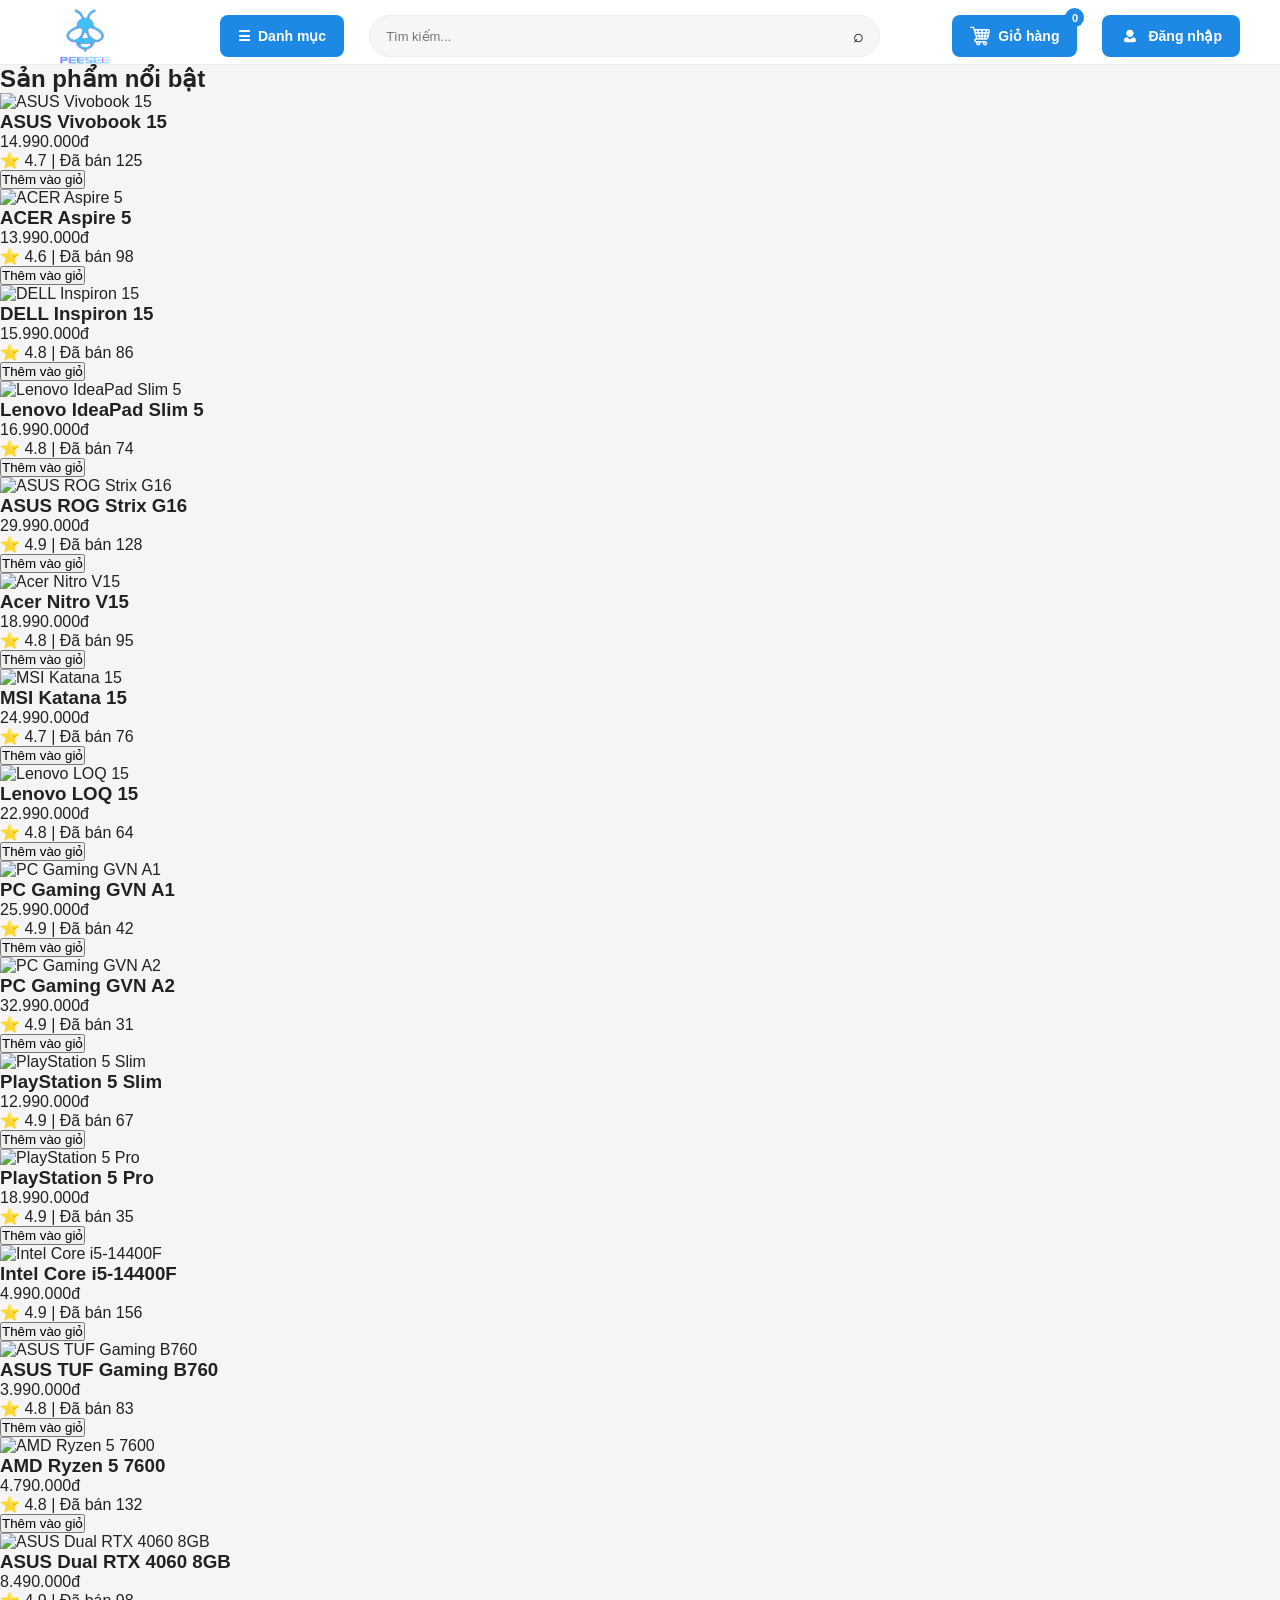
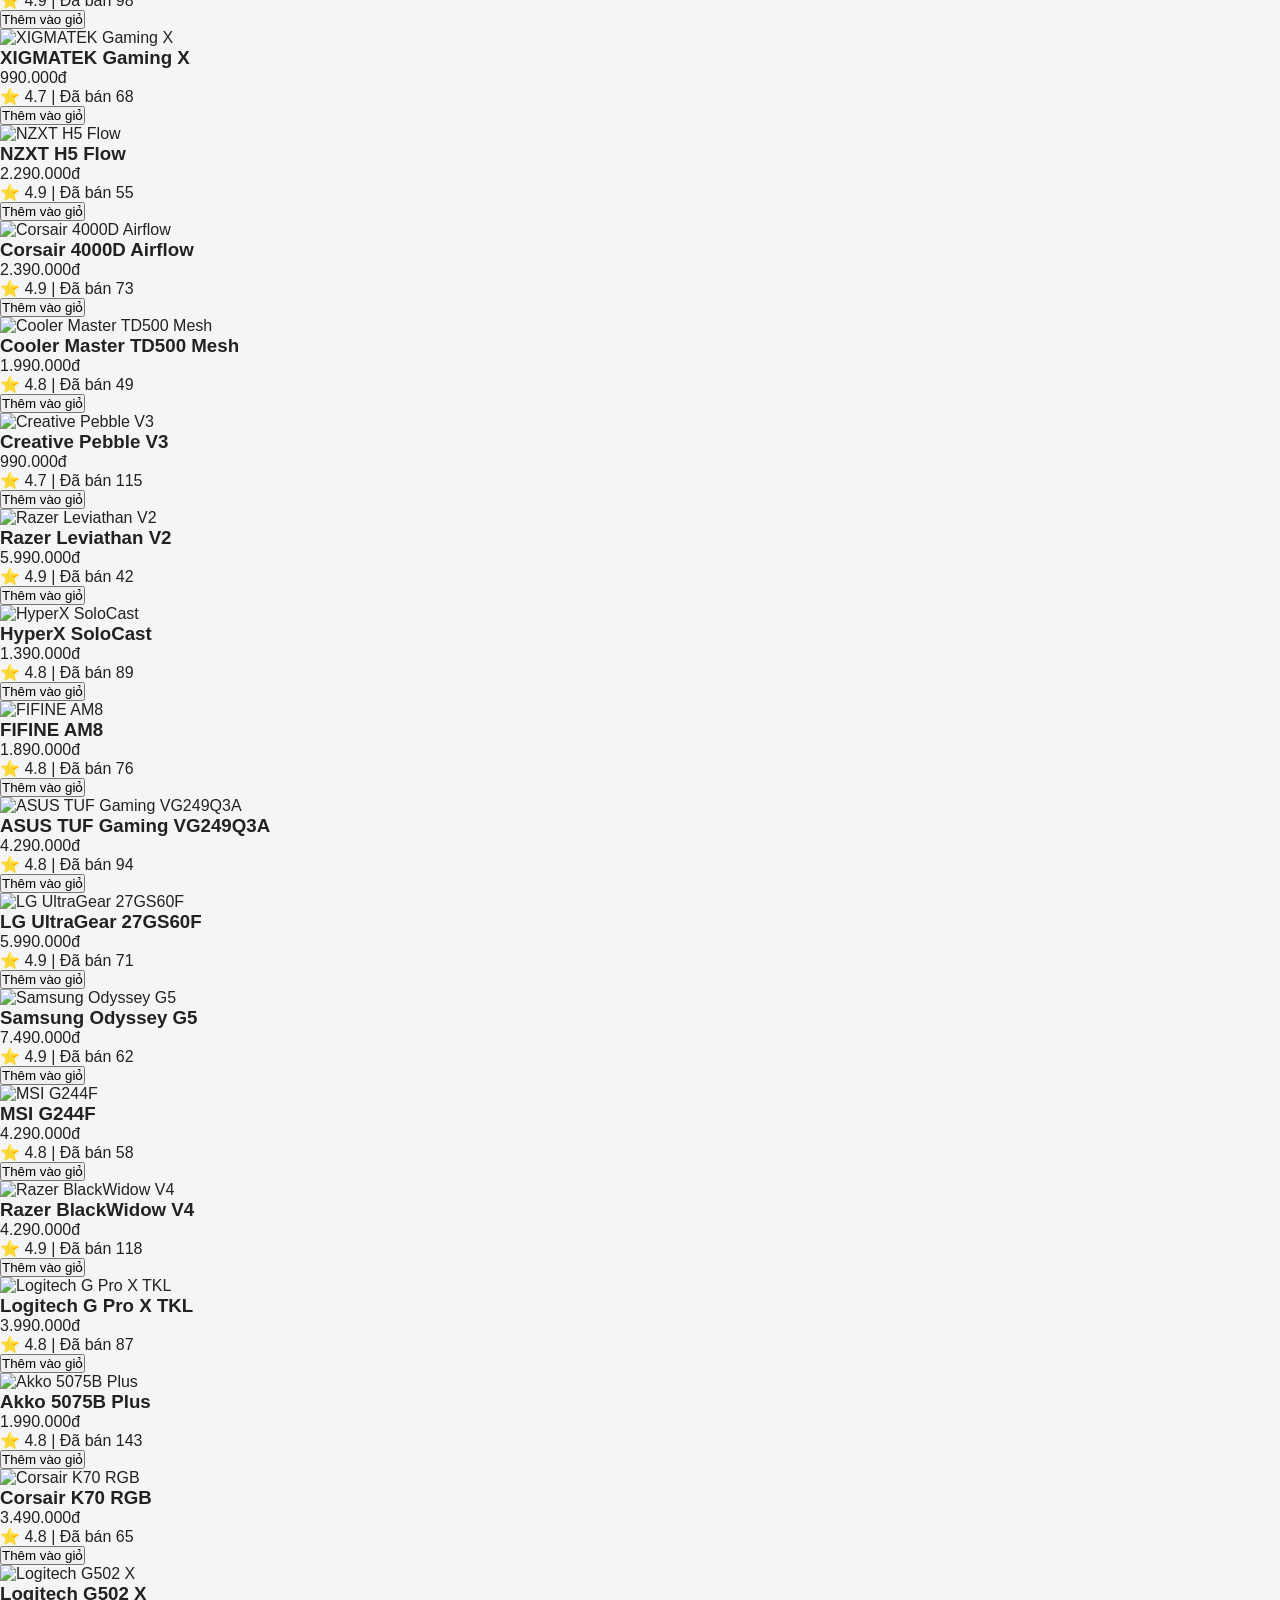
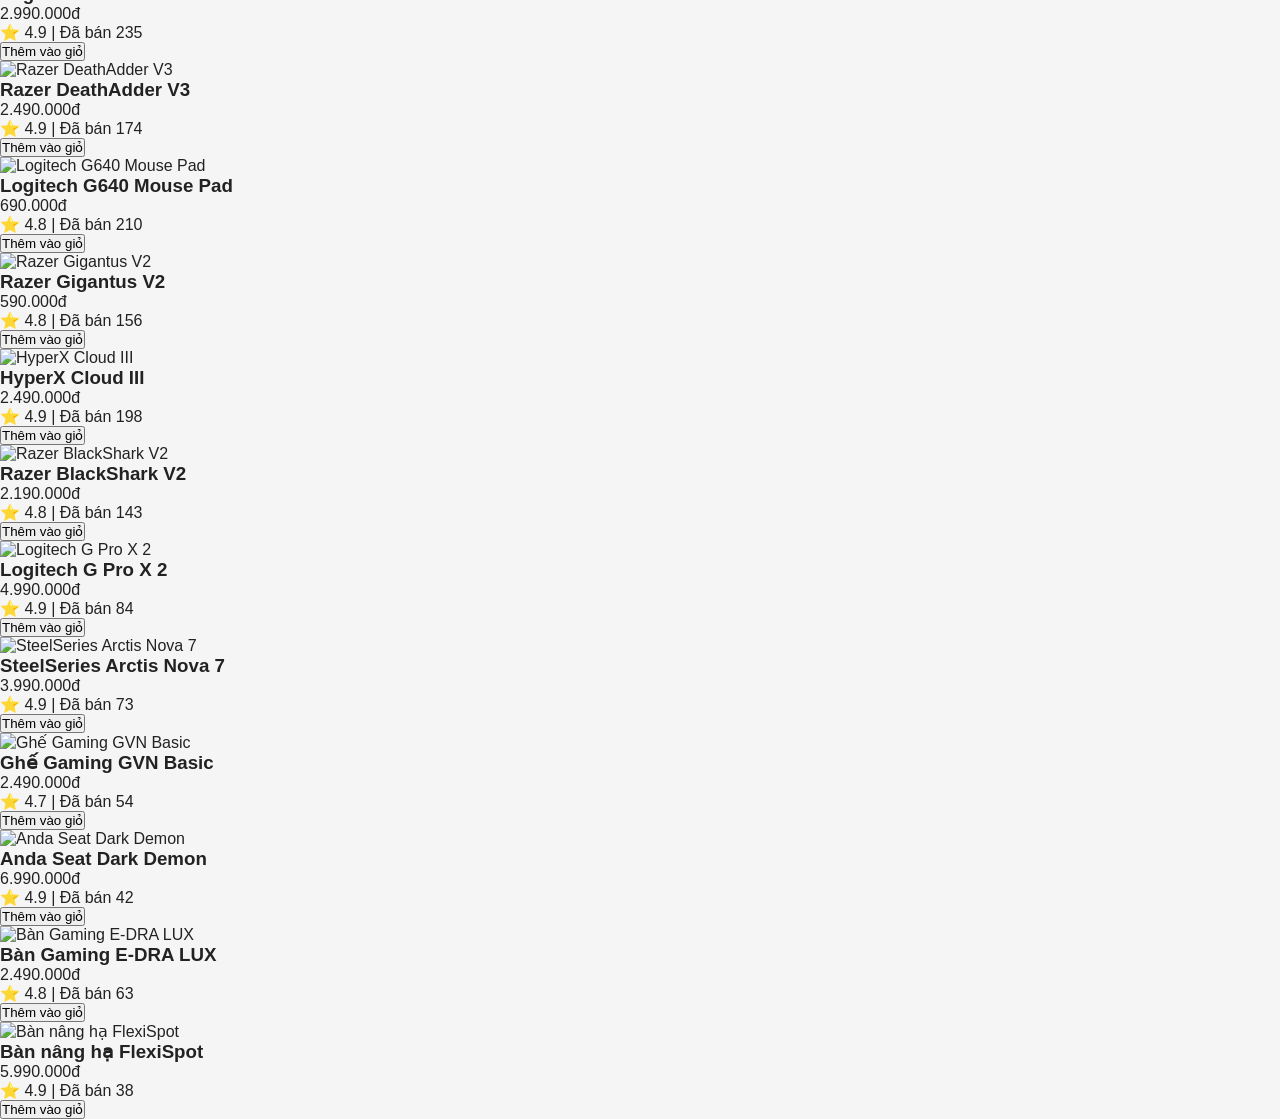
==== index.html @ d20f96dc "Initial commit" ====
<!DOCTYPE html>
<html lang='vi'>

<head>
    <meta charset='utf-8'>
    <meta name="viewport" content="width=device-width, initial-scale=1.0">

    <title>PEESEE - Thiết Bị Công Nghệ</title>

    <link rel="stylesheet" href="css/style.css">
</head>

<body>

    <!-- ================= HEADER ================= -->

    <header class="header">

        <div class="header-main">

            <!-- KHU VỰC 1: LOGO -->
            <div class="header-left">
                <a href="index.html" class="logo">
                    <img src="images/logo-peesee.png" alt="PEESEE">
                </a>
            </div>


            <!-- KHU VỰC 2: DANH MỤC + TÌM KIẾM -->
            <div class="header-center">

                <div class="category-menu">

                    <button class="category-btn">
                        ☰
                        <span>Danh mục</span>
                    </button>

                    <div class="mega-menu">
                        <div class="mega-column">
                            <h3>Laptop</h3>
                            <a href="#">Laptop</a>
                            <a href="#">Laptop Gaming</a>
                        </div>

                        <div class="mega-column">
                            <h3>PC & Linh kiện</h3>
                            <a href="#">PC PS</a>
                            <a href="#">Main / CPU / VGA</a>
                            <a href="#">Case</a>
                        </div>

                        <div class="mega-column">
                            <h3>Gaming Gear</h3>
                            <a href="#">Bàn phím</a>
                            <a href="#">Chuột / Lót chuột</a>
                            <a href="#">Tai nghe</a>
                        </div>

                        <div class="mega-column">
                            <h3>Thiết bị</h3>
                            <a href="#">Màn hình</a>
                            <a href="#">Loa / Micro</a>
                            <a href="#">Ghế / Bàn</a>
                        </div>
                    </div>

                </div>

                <div class="search-box">
                    <input type="text" id="search-input" placeholder="Tìm kiếm...">
                    <button id="search-btn">⌕</button>
                </div>

            </div>


            <!-- KHU VỰC 3: GIỎ HÀNG + ĐĂNG NHẬP -->
            <div class="header-right">

                <a href="pages/cart.html" class="cart-btn">
                    <img src="images/logo-cart.png" alt="Giỏ hàng">
                    <span>Giỏ hàng</span>
                    <span class="cart-count">0</span>
                </a>

                <a href="pages/login.html" class="login-btn">
                    <img src="images/logo-user.png" alt="Đăng nhập">
                    <span>Đăng nhập</span>
                </a>

            </div>

        </div>

    </header>


    <!-- ================= SẢN PHẨM ================= -->

    <section class="products-section">

        <h2>Sản phẩm nổi bật</h2>

        <div id="product-list" class="product-list"></div>

    </section>


    <!-- ================= JAVASCRIPT ================= -->

    <script src="js/data.js"></script>
    <script src="js/storage.js"></script>
    <script src="js/init.js"></script>
    <script src="js/home.js"></script>

</body>

</html>
---- css/style.css ----
/* =========================
   RESET
========================= */

* {
    margin: 0;
    padding: 0;
    box-sizing: border-box;
}

body {
    font-family: Arial, sans-serif;
    background: #f5f5f5;
    color: #222;
}

a {
    text-decoration: none;
    color: inherit;
}


/* =========================
   HEADER
========================= */

.header {
    width: 100%;
    height: 65px;
    background: #ffffff;
    border-bottom: 1px solid #eeeeee;
}

.header-main {
    width: calc(100% - 80px);
    max-width: 1600px;
    height: 72px;
    margin: 0 auto;

    display: grid;
    grid-template-columns: 15% 55% 30%;

    align-items: center;
}

.header-left {
    display: flex;
    justify-content: flex-start;
    align-items: center;
}

.header-center {
    display: flex;
    align-items: center;
    gap: 25px;
    width: 100%;
}

.header-right {
    display: flex;
    justify-content: flex-end;
    align-items: center;
    gap: 25px;
}


/* LOGO */

.logo {
    width: 90px;
    height: 65px;

    display: flex;
    align-items: center;
    justify-content: center;

    flex-shrink: 0;
}

.logo img {
    width: 55px;
    height: 55px;

    object-fit: contain;
}

/* =========================
   BUTTON DANH MỤC
========================= */

.category-menu {
    position: relative;
    flex-shrink: 0;
}

.category-btn {
    height: 42px;
    padding: 0 18px;
    border: none;
    border-radius: 8px;
    background: #1e88e5;
    color: white;
    font-size: 14px;
    font-weight: 600;
    cursor: pointer;

    display: flex;
    align-items: center;
    justify-content: center;
    gap: 7px;

    transition: 0.2s;
}

.category-btn:hover {
    background: #1976D2;
}



/* SEARCH */

.search-box {
    height: 42px;
    flex: 1;
    width: 100%;
    max-width: 700px;

    display: flex;
    align-items: center;

    background: #f6f6f6;
    border: 1px solid #eeeeee;
    border-radius: 22px;
    overflow: hidden;
}

.search-box input {
    flex: 1;

    height: 100%;

    padding: 0 16px;

    border: none;
    outline: none;

    background: transparent;

    font-size: 13px;
}

.search-box button {
    width: 42px;
    height: 100%;

    border: none;

    background: transparent;

    cursor: pointer;

    font-size: 18px;
}


/* =========================
   BUTTON ĐĂNG NHẬP
========================= */

.login-btn {
    height: 42px;
    padding: 0 18px;

    border-radius: 8px;

    background: #1e88e5;
    color: white;

    font-size: 14px;
    font-weight: 600;

    display: flex;
    align-items: center;
    justify-content: center;
    gap: 8px;

    transition: 0.2s;
}

.login-btn:hover {
    background: #1976D2;
}

.account-icon {
    font-size: 17px;
}

.login-btn img {
    width: 20px;
    height: 20px;
    object-fit: contain;
}

/* =========================
   BUTTON GIỎ HÀNG
========================= */

.cart-btn {
    position: relative;

    height: 42px;
    padding: 0 18px;

    border-radius: 8px;

    background: #1e88e5;
    color: white;

    font-size: 14px;
    font-weight: 600;

    display: flex;
    align-items: center;
    justify-content: center;
    gap: 8px;

    transition: 0.2s;
}

.cart-btn:hover {
    background: #1976D2;
}

.cart-icon {
    font-size: 18px;
}


/* Số lượng giỏ hàng */

.cart-count {
    position: absolute;

    top: -7px;
    right: -7px;

    min-width: 19px;
    height: 19px;

    border-radius: 50%;

    background: #1e88e5;
    color: white;

    font-size: 11px;

    display: flex;
    align-items: center;
    justify-content: center;
}

.cart-btn img {
    width: 20px;
    height: 20px;
    object-fit: contain;
}

/* =========================
   MEGA MENU
========================= */

.mega-menu {
    position: absolute;
    top: 100%;
    left: 0;

    width: 800px;
    padding: 25px;

    background: white;

    border: 1px solid #eeeeee;
    border-radius: 0 0 10px 10px;

    box-shadow: 0 8px 25px rgba(0, 0, 0, 0.15);

    display: none;

    grid-template-columns: repeat(4, 1fr);
    gap: 25px;

    z-index: 1000;
}


/* Hover vào Danh mục → hiện menu */

.category-menu:hover .mega-menu {
    display: grid;
}


/* Click vào Danh mục → hiện menu */

.category-menu.active .mega-menu {
    display: grid;
}


/* =========================
   TIÊU ĐỀ DANH MỤC
========================= */

.mega-column h3 {
    margin: 0 0 12px;

    color: #222;
    font-size: 16px;
    font-weight: 600;
}


/* =========================
   CÁC MỤC BÊN TRONG
========================= */

.mega-column a {
    display: block;

    padding: 7px 0;

    color: #555;

    font-size: 14px;
    text-decoration: none;

    transition: 0.2s;
}


.mega-column a:hover {
    color: #1e88e5;
    padding-left: 5px;
}
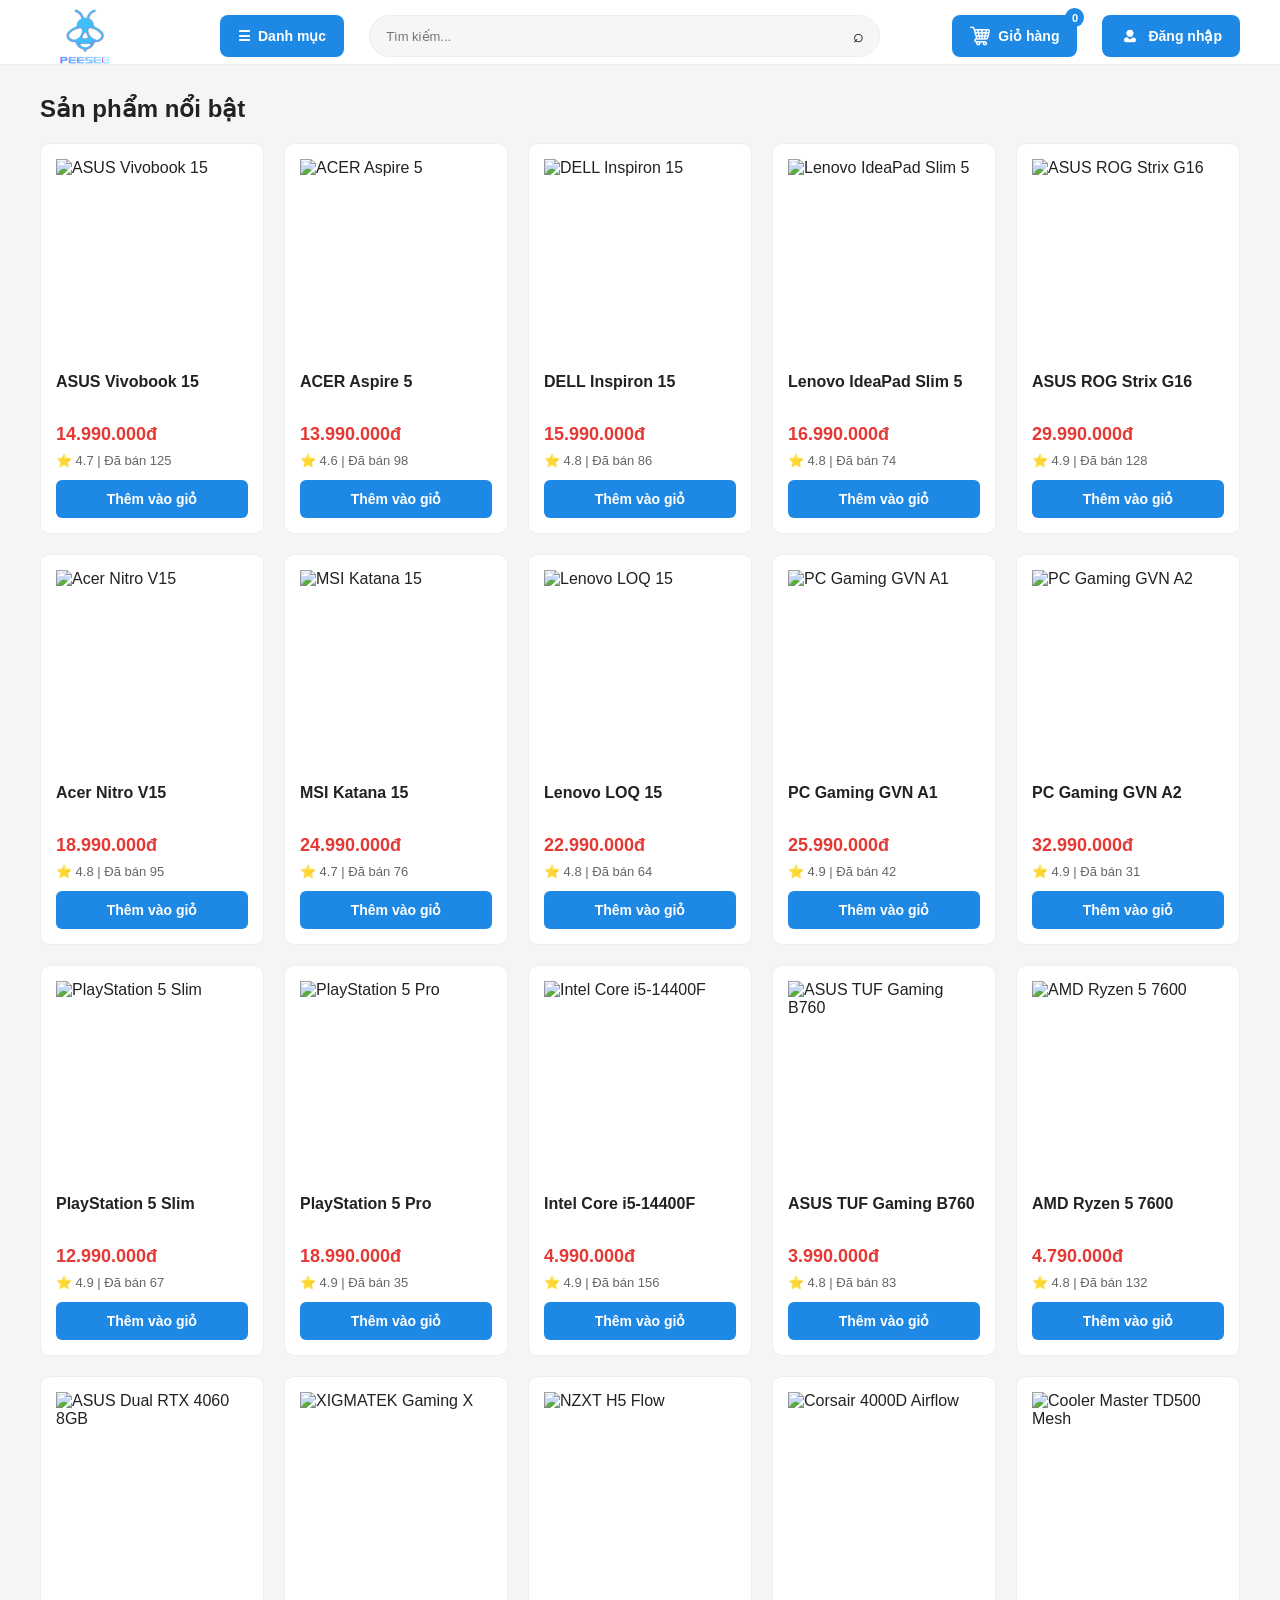
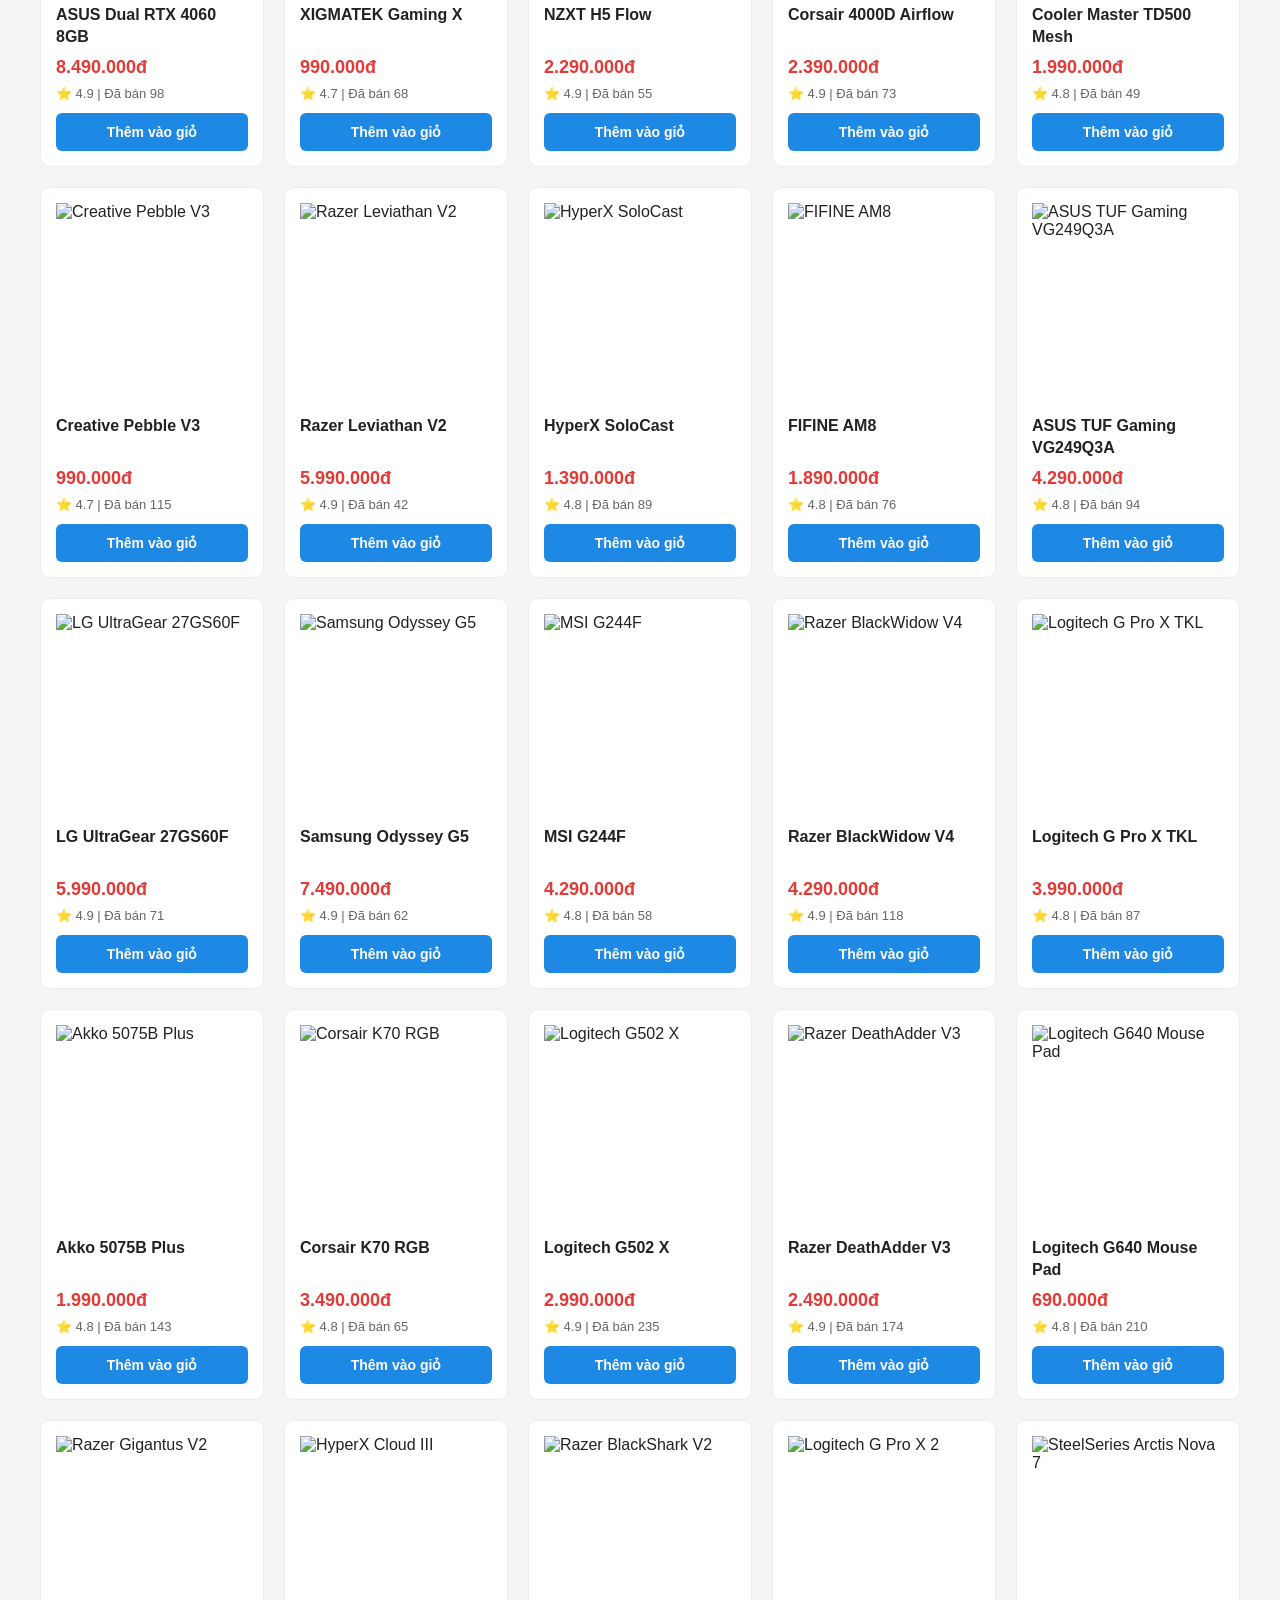
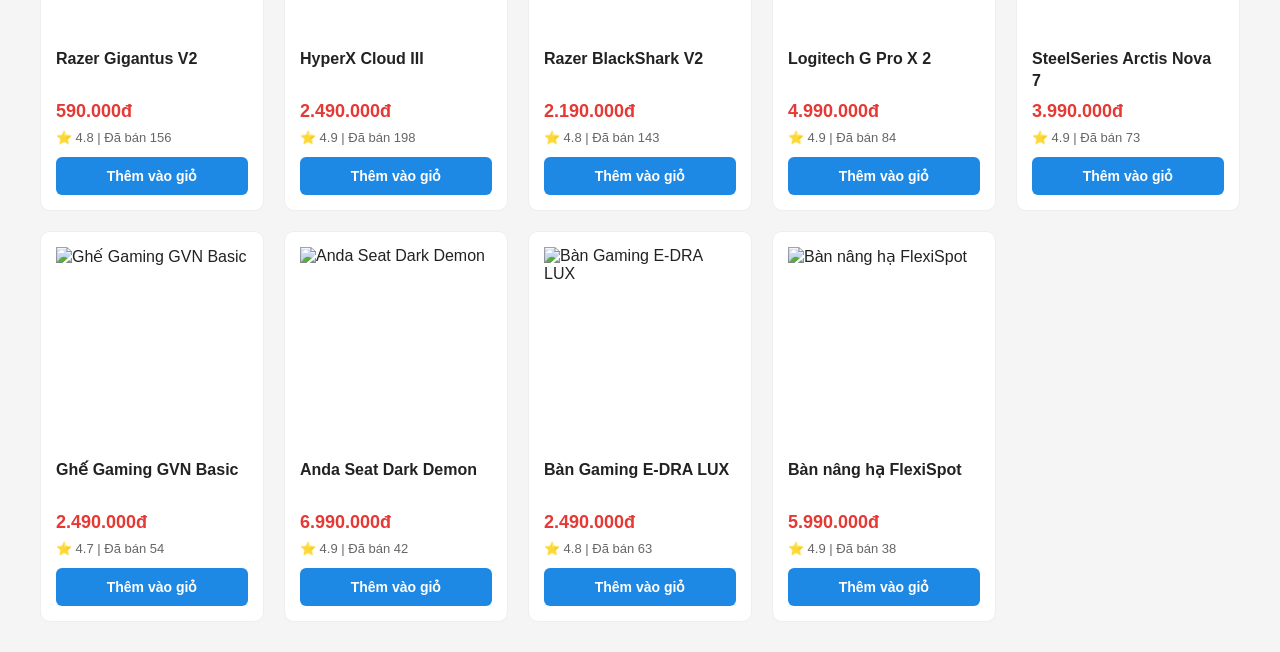
==== commit b0129110: "Update website" ====
--- a/index.html
+++ b/index.html
@@ -8,93 +8,12 @@
     <title>PEESEE - Thiết Bị Công Nghệ</title>
 
     <link rel="stylesheet" href="css/style.css">
+    <link rel="stylesheet" href="css/header.css">
+    <link rel="stylesheet" href="css/home.css">
 </head>
 
 <body>
-
-    <!-- ================= HEADER ================= -->
-
-    <header class="header">
-
-        <div class="header-main">
-
-            <!-- KHU VỰC 1: LOGO -->
-            <div class="header-left">
-                <a href="index.html" class="logo">
-                    <img src="images/logo-peesee.png" alt="PEESEE">
-                </a>
-            </div>
-
-
-            <!-- KHU VỰC 2: DANH MỤC + TÌM KIẾM -->
-            <div class="header-center">
-
-                <div class="category-menu">
-
-                    <button class="category-btn">
-                        ☰
-                        <span>Danh mục</span>
-                    </button>
-
-                    <div class="mega-menu">
-                        <div class="mega-column">
-                            <h3>Laptop</h3>
-                            <a href="#">Laptop</a>
-                            <a href="#">Laptop Gaming</a>
-                        </div>
-
-                        <div class="mega-column">
-                            <h3>PC & Linh kiện</h3>
-                            <a href="#">PC PS</a>
-                            <a href="#">Main / CPU / VGA</a>
-                            <a href="#">Case</a>
-                        </div>
-
-                        <div class="mega-column">
-                            <h3>Gaming Gear</h3>
-                            <a href="#">Bàn phím</a>
-                            <a href="#">Chuột / Lót chuột</a>
-                            <a href="#">Tai nghe</a>
-                        </div>
-
-                        <div class="mega-column">
-                            <h3>Thiết bị</h3>
-                            <a href="#">Màn hình</a>
-                            <a href="#">Loa / Micro</a>
-                            <a href="#">Ghế / Bàn</a>
-                        </div>
-                    </div>
-
-                </div>
-
-                <div class="search-box">
-                    <input type="text" id="search-input" placeholder="Tìm kiếm...">
-                    <button id="search-btn">⌕</button>
-                </div>
-
-            </div>
-
-
-            <!-- KHU VỰC 3: GIỎ HÀNG + ĐĂNG NHẬP -->
-            <div class="header-right">
-
-                <a href="pages/cart.html" class="cart-btn">
-                    <img src="images/logo-cart.png" alt="Giỏ hàng">
-                    <span>Giỏ hàng</span>
-                    <span class="cart-count">0</span>
-                </a>
-
-                <a href="pages/login.html" class="login-btn">
-                    <img src="images/logo-user.png" alt="Đăng nhập">
-                    <span>Đăng nhập</span>
-                </a>
-
-            </div>
-
-        </div>
-
-    </header>
-
+    <div id="header"></div>
 
     <!-- ================= SẢN PHẨM ================= -->
 
@@ -113,6 +32,9 @@
     <script src="js/storage.js"></script>
     <script src="js/init.js"></script>
     <script src="js/home.js"></script>
+    <script src="js/search.js"></script>
+    <script src="js/category.js"></script>
+    <script src="js/header.js"></script>
 
 </body>
 
--- a/css/style.css
+++ b/css/style.css
@@ -124,7 +124,7 @@
     height: 42px;
     flex: 1;
     width: 100%;
-    max-width: 700px;
+    max-width: none;
 
     display: flex;
     align-items: center;
--- a/css/home.css
+++ b/css/home.css
@@ -0,0 +1,143 @@
+/* =========================
+   PHẦN SẢN PHẨM
+========================= */
+
+.products-section {
+    width: 100%;
+    max-width: 1600px;
+    margin: 30px auto;
+    padding: 0 40px;
+    box-sizing: border-box;
+}
+
+.products-section h2 {
+    margin-bottom: 20px;
+    font-size: 24px;
+    color: #222;
+}
+
+
+/* =========================
+   DANH SÁCH SẢN PHẨM
+========================= */
+
+.product-list {
+    display: grid;
+
+    grid-template-columns: repeat(5, 1fr);
+
+    gap: 20px;
+}
+
+
+/* =========================
+   CARD SẢN PHẨM
+========================= */
+
+.product-card {
+    background: #ffffff;
+
+    border: 1px solid #eeeeee;
+    border-radius: 10px;
+
+    padding: 15px;
+
+    box-sizing: border-box;
+
+    transition: 0.2s;
+
+    overflow: hidden;
+}
+
+.product-card:hover {
+    transform: translateY(-3px);
+
+    box-shadow: 0 5px 20px rgba(0, 0, 0, 0.1);
+}
+
+
+/* =========================
+   ẢNH SẢN PHẨM
+========================= */
+
+.product-card img {
+    width: 100%;
+    height: 200px;
+
+    object-fit: contain;
+
+    display: block;
+
+    margin-bottom: 12px;
+}
+
+
+/* =========================
+   TÊN SẢN PHẨM
+========================= */
+
+.product-card h3 {
+    margin: 0 0 8px;
+
+    font-size: 16px;
+    line-height: 1.4;
+
+    color: #222;
+
+    min-height: 45px;
+}
+
+
+/* =========================
+   GIÁ
+========================= */
+
+.product-price {
+    margin: 0 0 8px;
+
+    font-size: 18px;
+    font-weight: 700;
+
+    color: #e53935;
+}
+
+
+/* =========================
+   ĐÁNH GIÁ
+========================= */
+
+.product-rating {
+    margin: 0 0 12px;
+
+    font-size: 13px;
+
+    color: #666;
+}
+
+
+/* =========================
+   NÚT THÊM VÀO GIỎ
+========================= */
+
+.product-card button {
+    width: 100%;
+
+    height: 38px;
+
+    border: none;
+    border-radius: 6px;
+
+    background: #1e88e5;
+    color: white;
+
+    font-size: 14px;
+    font-weight: 600;
+
+    cursor: pointer;
+
+    transition: 0.2s;
+}
+
+.product-card button:hover {
+    background: #1976d2;
+}
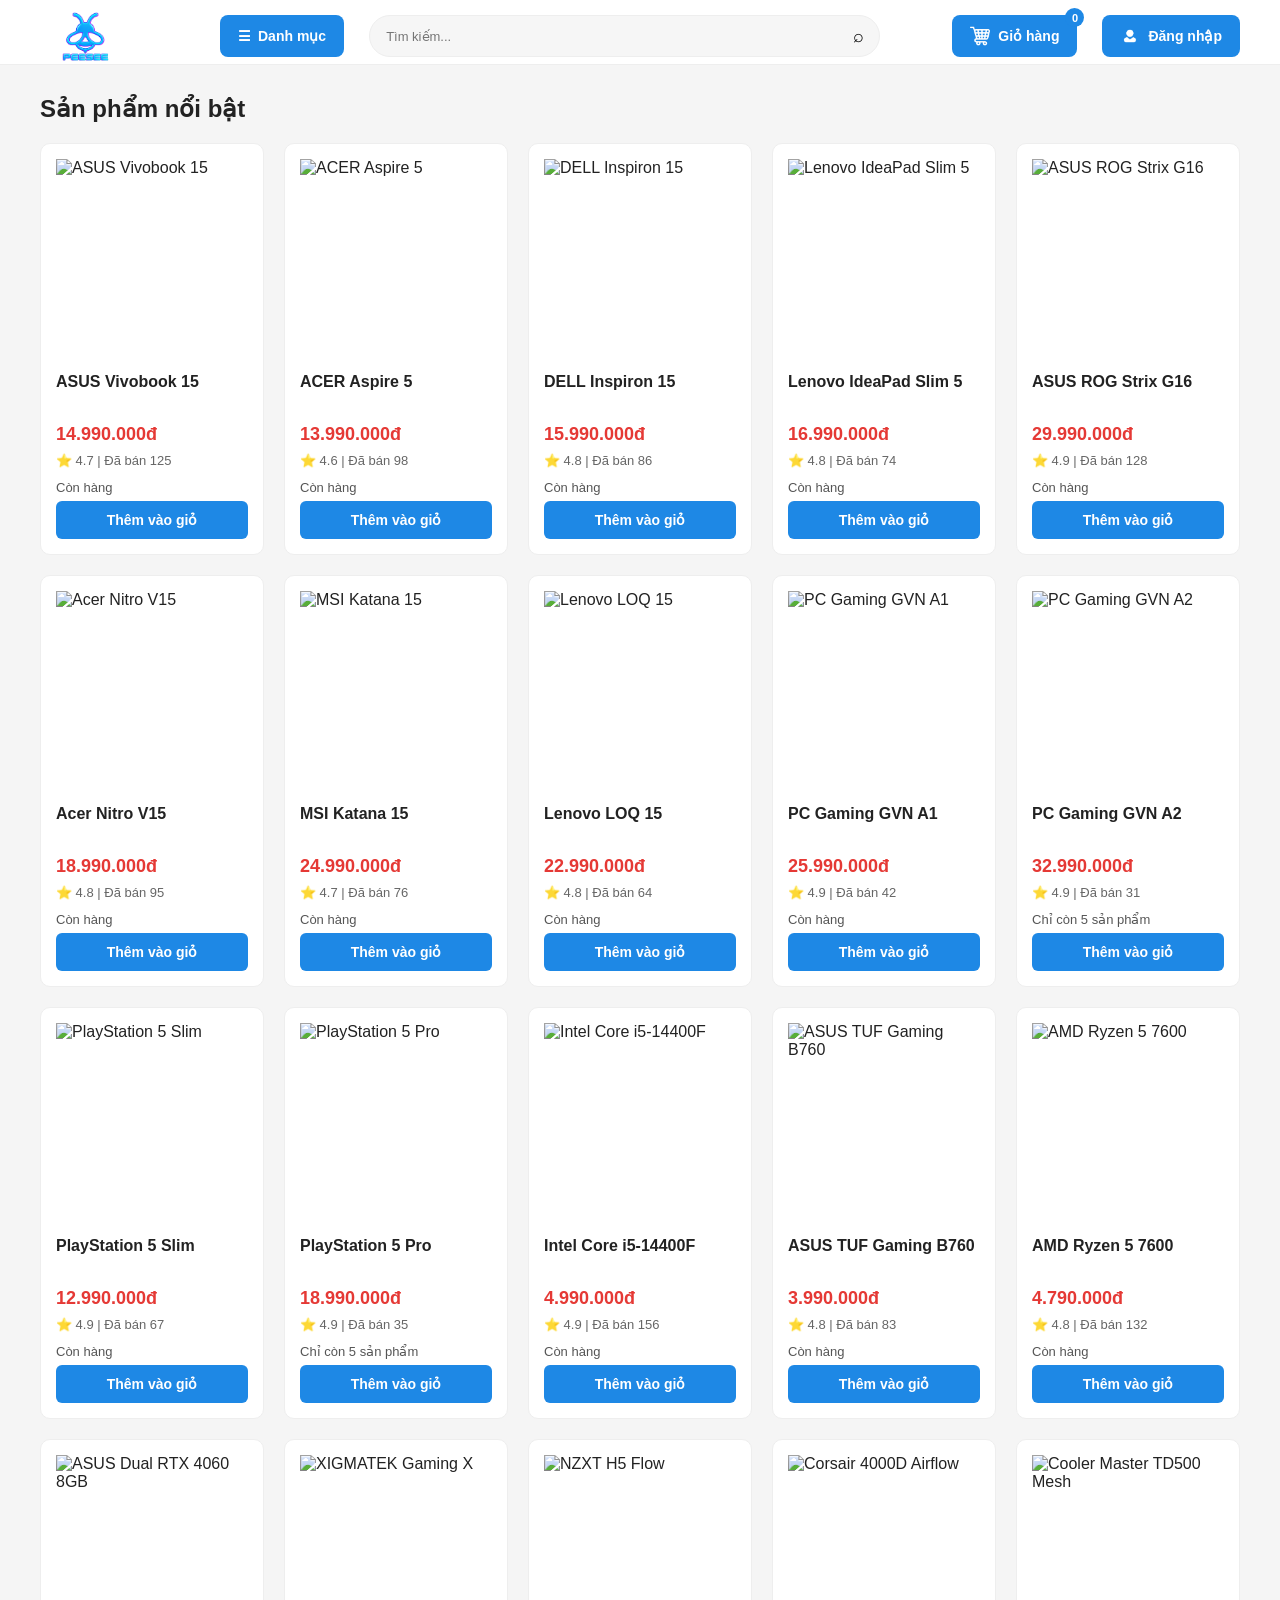
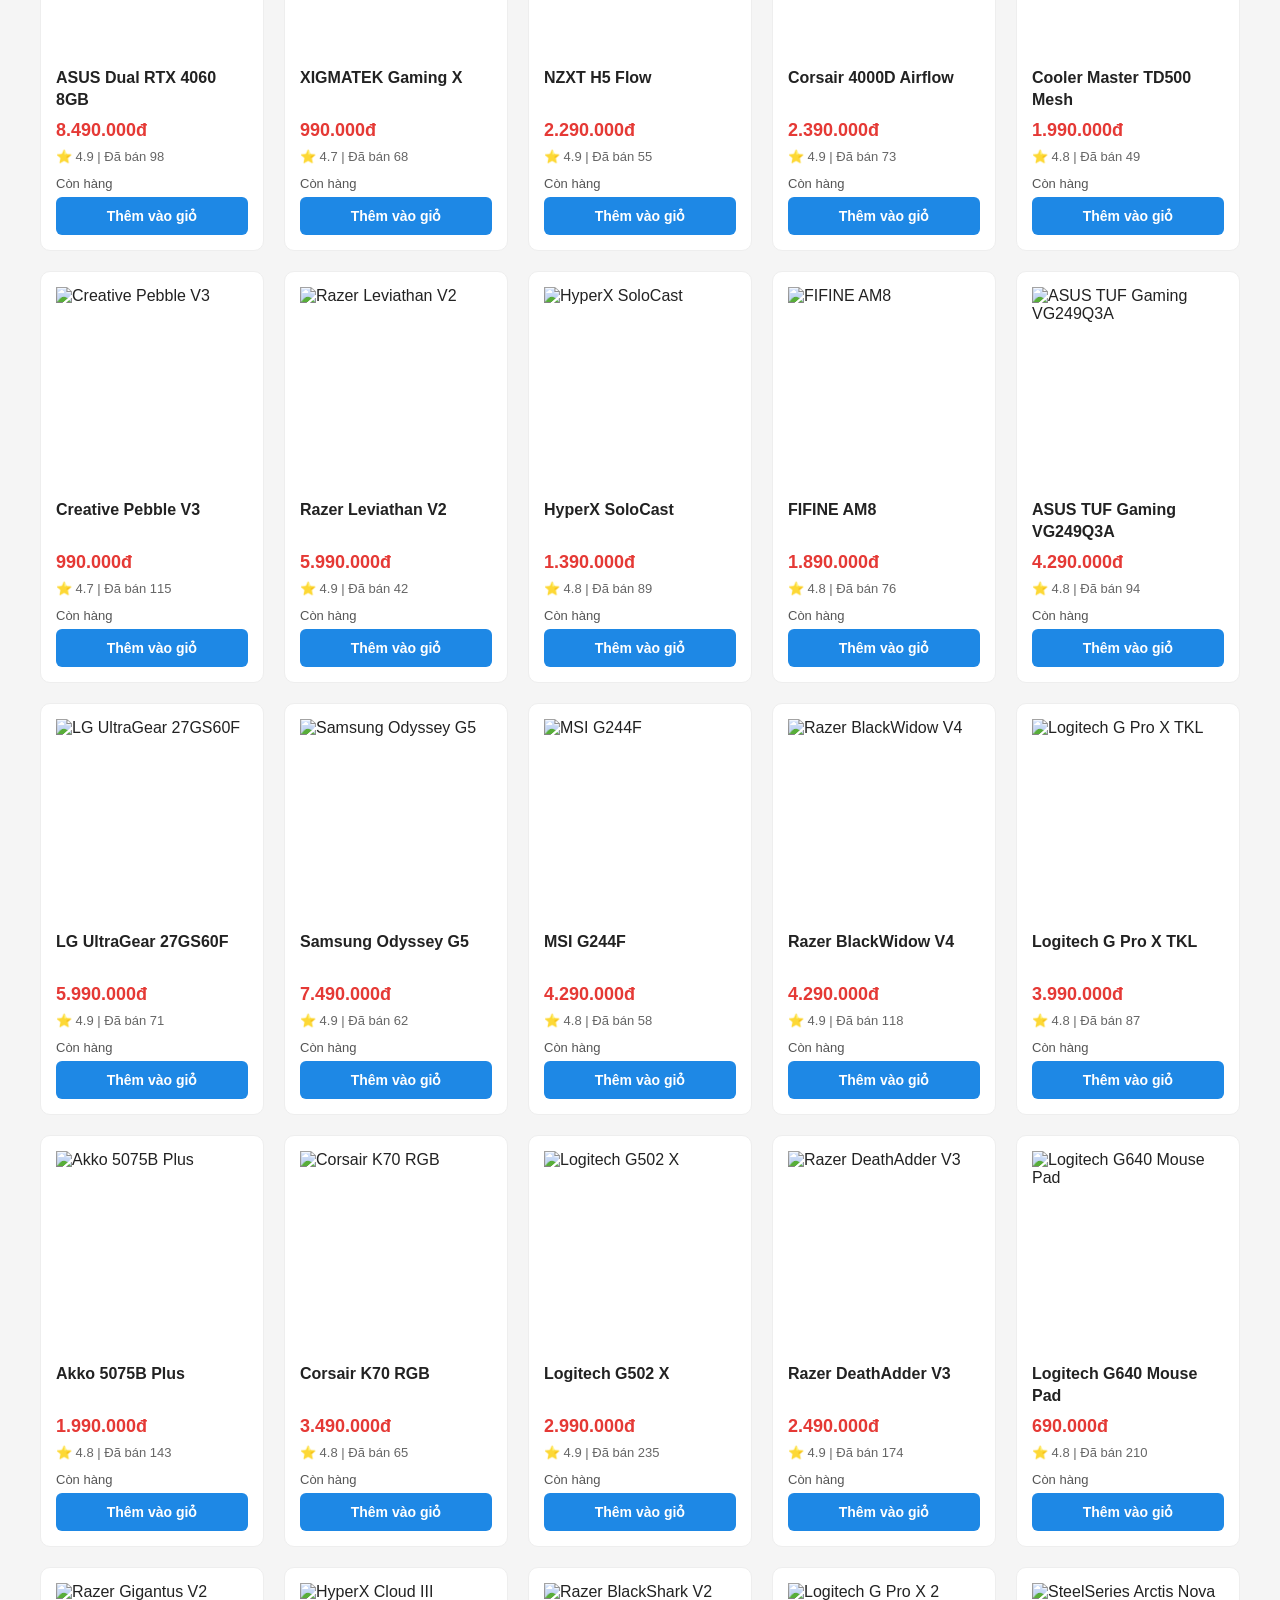
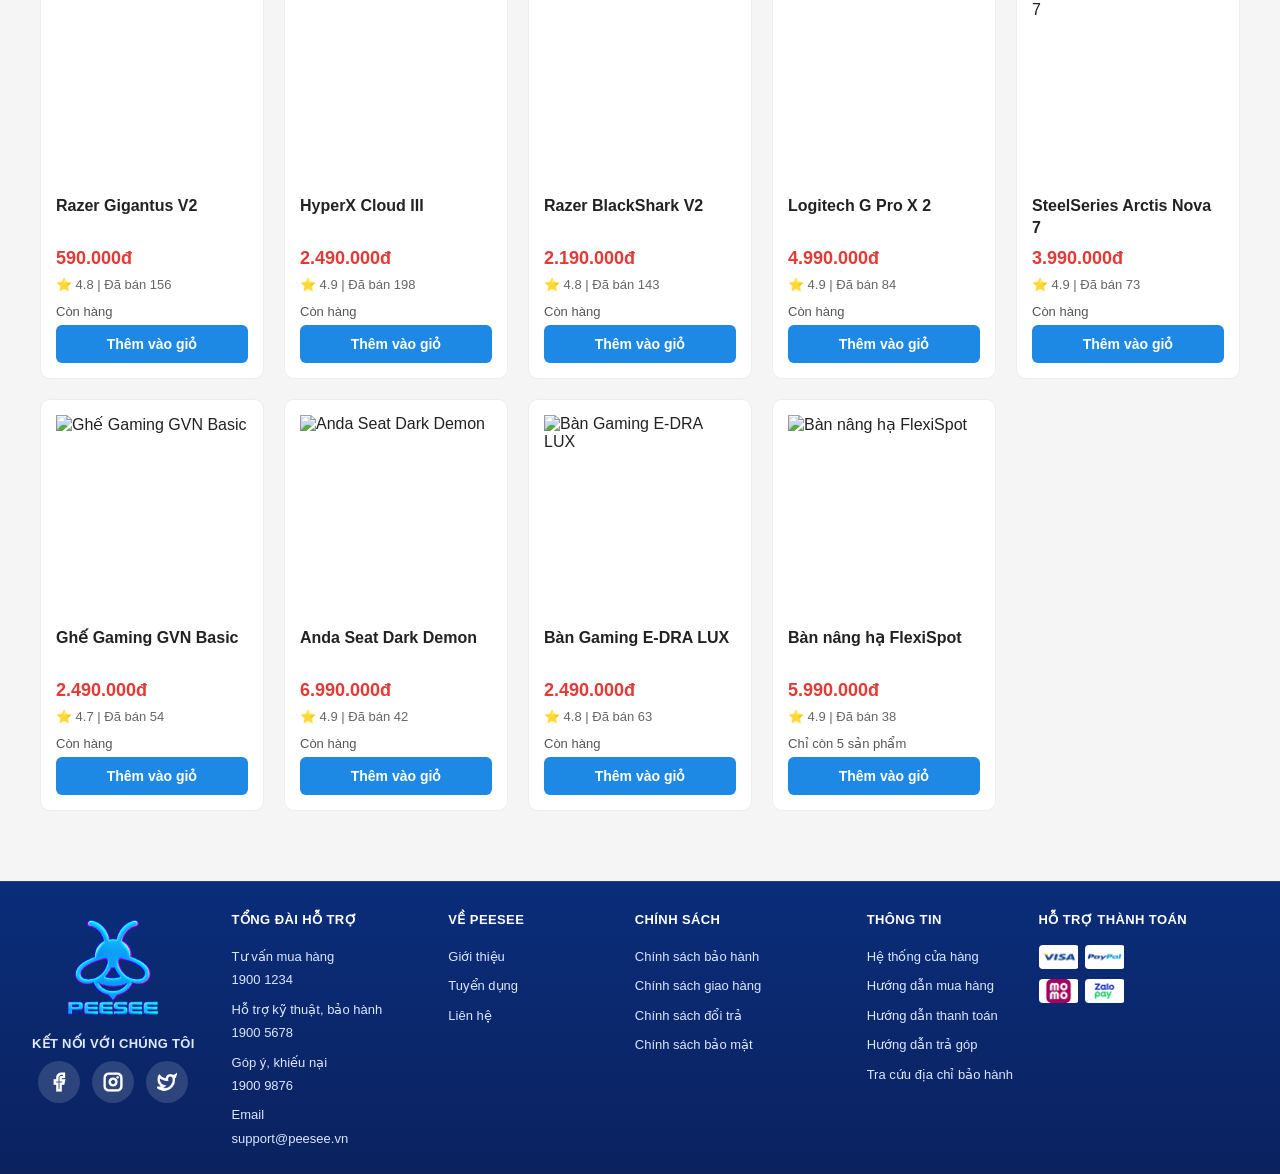
==== commit 915ffba2: "Update admin dashboard and authentication" ====
--- a/index.html
+++ b/index.html
@@ -25,6 +25,8 @@
 
     </section>
 
+    <div id="footer"></div>
+
 
     <!-- ================= JAVASCRIPT ================= -->
 
@@ -34,7 +36,9 @@
     <script src="js/home.js"></script>
     <script src="js/search.js"></script>
     <script src="js/category.js"></script>
+    <script src="js/auth.js"></script>
     <script src="js/header.js"></script>
+    <script src="js/footer.js"></script>
 
 </body>
 
--- a/css/style.css
+++ b/css/style.css
@@ -8,15 +8,26 @@
     box-sizing: border-box;
 }
 
+html,
+body {
+    min-height: 100%;
+}
+
 body {
     font-family: Arial, sans-serif;
     background: #f5f5f5;
     color: #222;
+    display: flex;
+    flex-direction: column;
 }
 
 a {
     text-decoration: none;
     color: inherit;
+}
+
+main {
+    flex: 1;
 }
 
 
@@ -342,4 +353,246 @@
 .mega-column a:hover {
     color: #1e88e5;
     padding-left: 5px;
+}
+
+/* =========================
+   FOOTER
+========================= */
+
+.site-footer {
+    background: linear-gradient(180deg, #0a2d7a 0%, #0b225f 100%);
+    color: #edf3ff;
+    margin-top: 40px;
+    border-top: 1px solid rgba(255, 255, 255, 0.14);
+}
+
+.footer-inner {
+    max-width: 1600px;
+    margin: 0 auto;
+    padding: 30px 30px 24px;
+
+    display: grid;
+    grid-template-columns:
+        1.1fr 1.2fr 1fr 1.3fr 1.3fr 1fr;
+
+    gap: 35px;
+    align-items: flex-start;
+}
+
+/* =========================
+   BRAND
+========================= */
+
+.footer-brand-block {
+    display: flex;
+    flex-direction: column;
+    align-items: center;
+    justify-content: flex-start;
+    gap: 14px;
+    min-height: 160px;
+}
+
+.footer-brand {
+    display: flex;
+    justify-content: center;
+    align-items: center;
+}
+
+.footer-logo-block {
+    width: auto;
+    height: auto;
+    background: transparent;
+    border: none;
+    border-radius: 0;
+    display: flex;
+    align-items: center;
+    justify-content: center;
+    box-shadow: none;
+}
+
+.footer-logo-block img {
+    width: 110px;
+    height: auto;
+    object-fit: contain;
+    display: block;
+}
+
+/* =========================
+   SOCIAL
+========================= */
+
+.footer-connect {
+    display: flex;
+    flex-direction: column;
+    align-items: center;
+    gap: 10px;
+    width: 100%;
+}
+
+.footer-title {
+    margin: 0;
+    font-size: 13px;
+    letter-spacing: 0.3px;
+    color: #dfe9ff;
+    font-weight: 700;
+    text-transform: uppercase;
+    white-space: nowrap;
+}
+
+.social-list {
+    display: flex;
+    justify-content: center;
+    align-items: center;
+    gap: 12px;
+}
+
+.social-list a {
+    width: 42px;
+    height: 42px;
+    border-radius: 50%;
+
+    background: rgba(255, 255, 255, 0.14);
+
+    display: flex;
+    align-items: center;
+    justify-content: center;
+
+    text-decoration: none;
+    transition: 0.2s;
+}
+
+.social-list a img {
+    width: 20px;
+    height: 20px;
+    object-fit: contain;
+    display: block;
+
+    background: transparent;
+}
+
+.social-list a:hover {
+    background: rgba(255, 255, 255, 0.25);
+}
+
+/* =========================
+   COLUMNS
+========================= */
+
+.footer-column {
+    display: flex;
+    flex-direction: column;
+    gap: 6px;
+    min-width: 0;
+}
+
+.footer-column h4 {
+    margin: 0 0 12px;
+
+    font-size: 13px;
+    font-weight: 700;
+    color: #ffffff;
+    letter-spacing: 0.4px;
+
+    text-transform: uppercase;
+}
+
+.footer-column p,
+.footer-column a {
+    margin: 0;
+
+    color: #dbe7ff;
+    font-size: 13px;
+    line-height: 1.8;
+}
+
+.footer-column a {
+    text-decoration: none;
+}
+
+.footer-column a:hover {
+    color: #ffffff;
+}
+
+/* =========================
+   INFORMATION
+========================= */
+
+.two-col-links {
+    display: flex;
+    flex-direction: column;
+    gap: 6px;
+}
+
+.two-col-links a {
+    white-space: nowrap;
+}
+
+/* =========================
+   PAYMENT
+========================= */
+
+.footer-column--payments {
+    display: flex;
+    flex-direction: column;
+    align-items: flex-start;
+    margin-left: -60px;
+}
+
+.payment-grid {
+    display: grid;
+    grid-template-columns: 40px 40px;
+    column-gap: 6px;
+    row-gap: 10px;
+    width: 86px;
+    margin: 0;
+    padding: 0;
+}
+
+.footer-column--payments img {
+    width: 40px;
+    height: 24px;
+    padding: 0;
+    margin: 0;
+    object-fit: contain;
+    display: block;
+    border-radius: 4px;
+    background: transparent;
+}
+
+/* =========================
+   RESPONSIVE
+========================= */
+
+@media (max-width: 1100px) {
+    .footer-inner {
+        grid-template-columns: 1fr 1fr 1fr;
+        gap: 35px;
+    }
+}
+
+@media (max-width: 640px) {
+    .footer-inner {
+        grid-template-columns: 1fr;
+        padding: 30px 25px;
+    }
+
+    .footer-brand-block {
+        align-items: flex-start;
+    }
+
+    .two-col-links {
+        grid-template-columns: 1fr 1fr;
+    }
+}
+
+.product-stock {
+    margin: 6px 0;
+    font-size: 13px;
+    color: #555;
+}
+
+.product-card button:disabled {
+    background: #ccc;
+    color: #666;
+    cursor: not-allowed;
 }
--- a/css/home.css
+++ b/css/home.css
@@ -140,4 +140,16 @@
 
 .product-card button:hover {
     background: #1976d2;
+}
+
+.product-stock {
+    margin: 6px 0;
+    font-size: 13px;
+    color: #555;
+}
+
+.product-card button:disabled {
+    background: #ccc;
+    color: #666;
+    cursor: not-allowed;
 }
